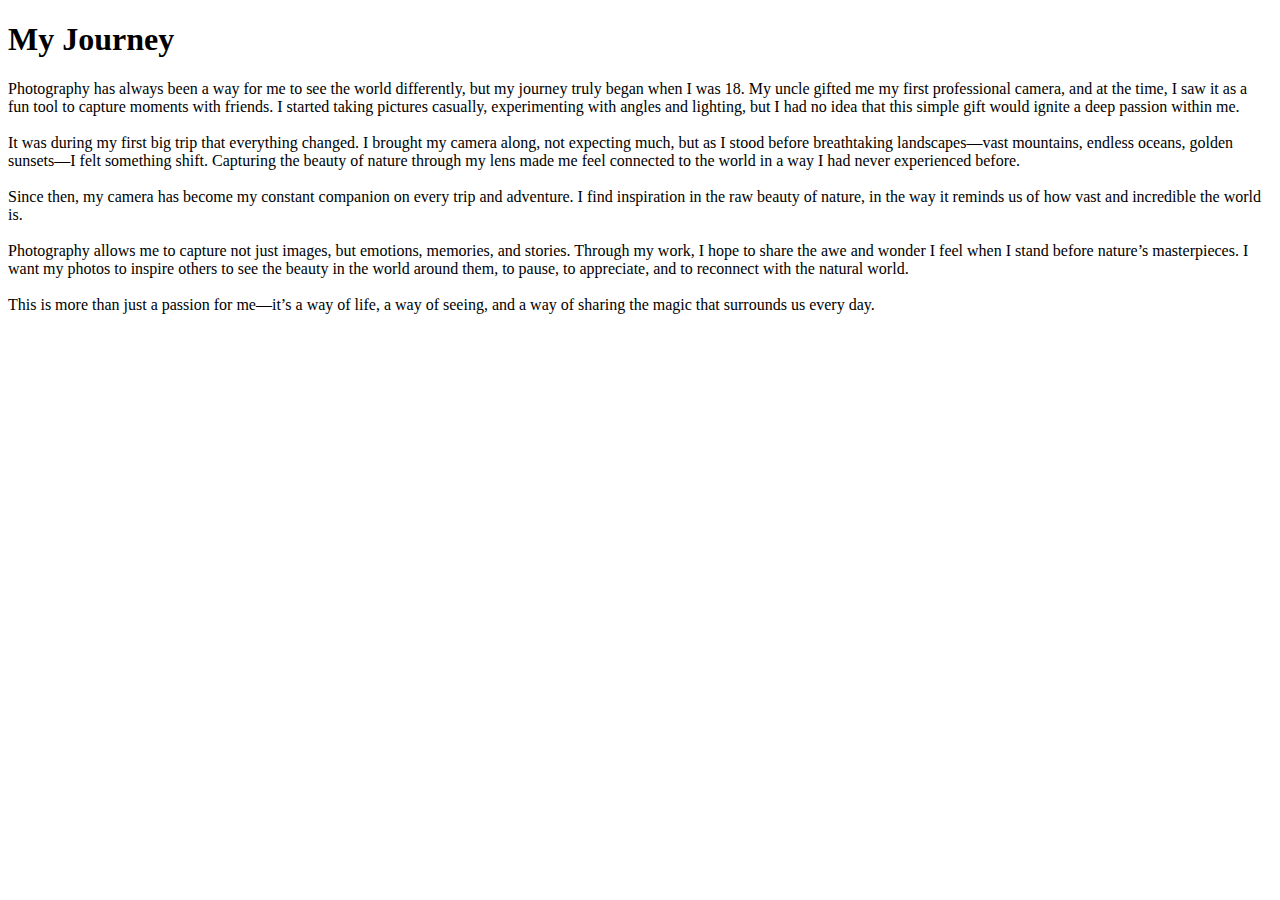
==== aboutme.html @ 914b16df "novo versionamento" ====
<!DOCTYPE html>
<html lang="en">
<head>
    <meta charset="UTF-8">
    <meta name="viewport" content="width=device-width, initial-scale=1.0">
    <title>My Journey</title>
    <!-- Custom CSS -->
    <link rel="stylesheet" href="aboutme.css">
</head>
<body>
    <div class="container">
        <h1>My Journey</h1>
        <p>
            Photography has always been a way for me to see the world differently, but my journey truly began when I was 18. 
            My uncle gifted me my first professional camera, and at the time, I saw it as a fun tool to capture moments with friends. 
            I started taking pictures casually, experimenting with angles and lighting, but I had no idea that this simple gift would ignite a deep passion within me.
            <br><br>
            It was during my first big trip that everything changed. I brought my camera along, not expecting much, but as I stood before breathtaking landscapes—vast mountains, endless oceans, golden sunsets—I felt something shift. 
            Capturing the beauty of nature through my lens made me feel connected to the world in a way I had never experienced before. 
            <br><br>
            Since then, my camera has become my constant companion on every trip and adventure. I find inspiration in the raw beauty of nature, in the way it reminds us of how vast and incredible the world is. 
            <br><br>
            Photography allows me to capture not just images, but emotions, memories, and stories. Through my work, I hope to share the awe and wonder I feel when I stand before nature’s masterpieces. 
            I want my photos to inspire others to see the beauty in the world around them, to pause, to appreciate, and to reconnect with the natural world.
            <br><br>
            This is more than just a passion for me—it’s a way of life, a way of seeing, and a way of sharing the magic that surrounds us every day.
        </p>
    </div>
</body>
</html>
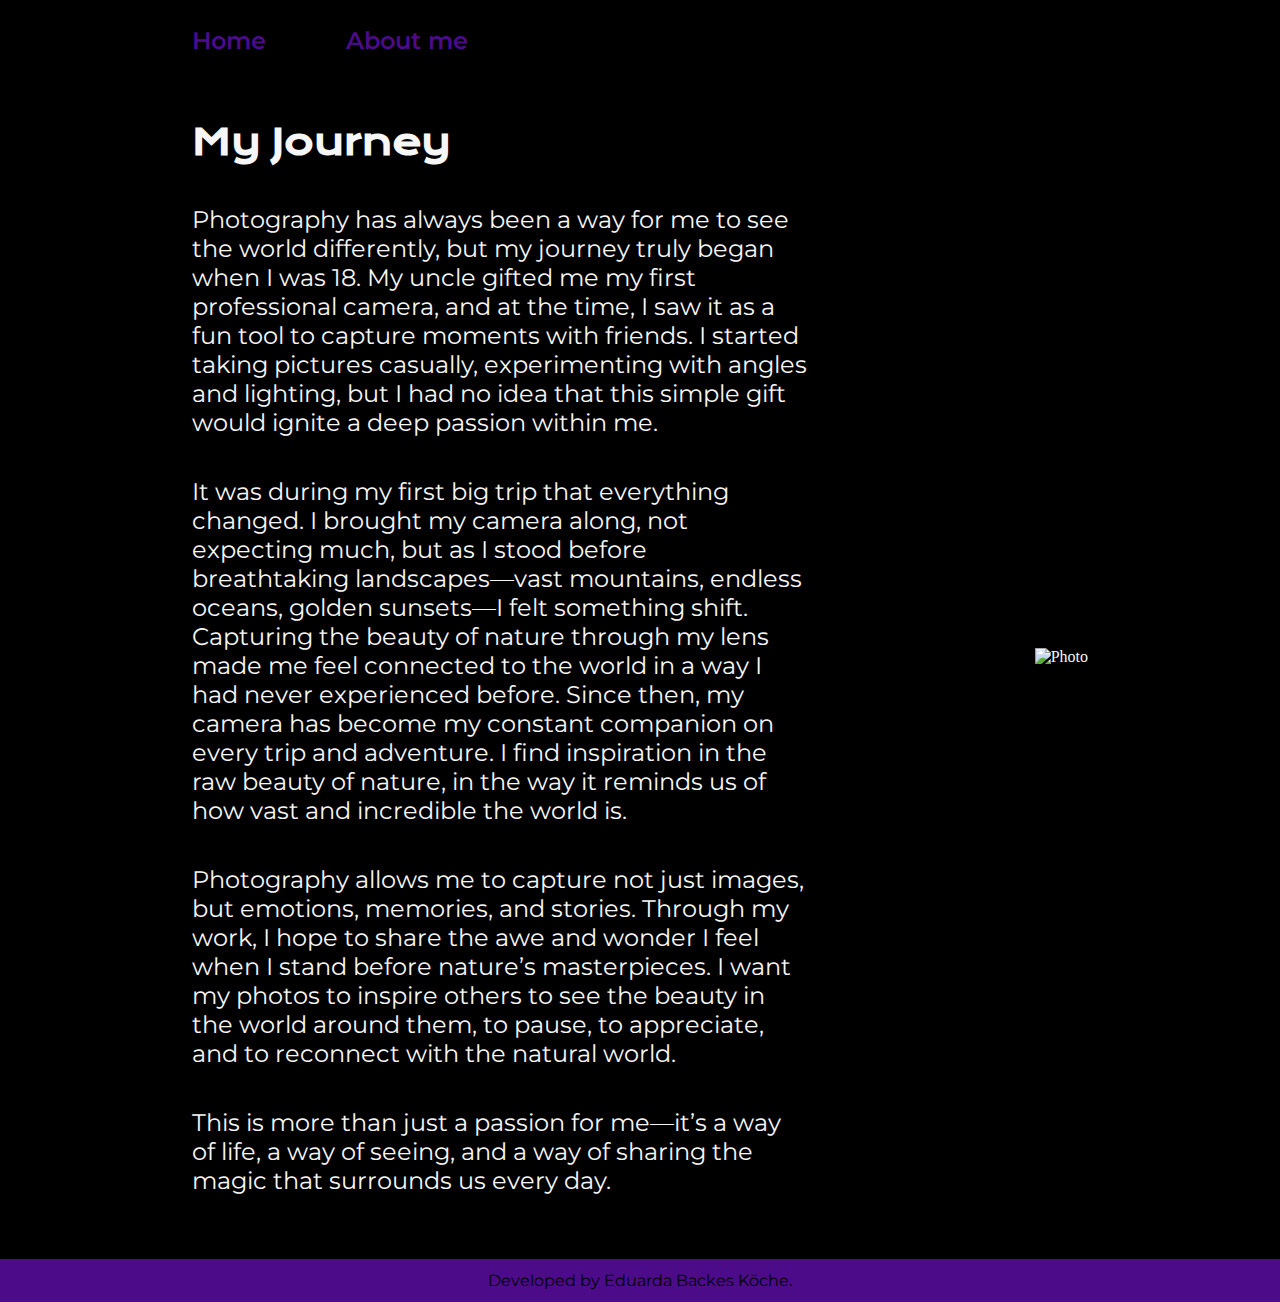
==== commit 0406c193: "commit" ====
--- a/aboutme.html
+++ b/aboutme.html
@@ -1,30 +1,46 @@
 <!DOCTYPE html>
 <html lang="en">
+
 <head>
     <meta charset="UTF-8">
+    <meta http-equiv="X-UA-Compatible" content="IE=edge">
     <meta name="viewport" content="width=device-width, initial-scale=1.0">
-    <title>My Journey</title>
-    <!-- Custom CSS -->
-    <link rel="stylesheet" href="aboutme.css">
+    <title>About me</title>
+    <link rel="stylesheet" href="style.css">
 </head>
+
 <body>
-    <div class="container">
-        <h1>My Journey</h1>
-        <p>
-            Photography has always been a way for me to see the world differently, but my journey truly began when I was 18. 
-            My uncle gifted me my first professional camera, and at the time, I saw it as a fun tool to capture moments with friends. 
+<header class="header">
+    <nav class="header__menu">
+        <a class="header__menu__link" href="index.html">Home</a>
+        <a class="header__menu__link" href="about.html">About me</a>
+    </nav>
+</header>
+
+<main class="presentation">
+    <section class="presentation__content">
+        <h1 class="presentation__content__title">My Journey</h1>
+        <p class="presentation__content__text">Photography has always been a way for me to see the world differently, but my journey truly began when I was 18.
+            My uncle gifted me my first professional camera, and at the time, I saw it as a fun tool to capture moments with friends.
             I started taking pictures casually, experimenting with angles and lighting, but I had no idea that this simple gift would ignite a deep passion within me.
-            <br><br>
-            It was during my first big trip that everything changed. I brought my camera along, not expecting much, but as I stood before breathtaking landscapes—vast mountains, endless oceans, golden sunsets—I felt something shift. 
-            Capturing the beauty of nature through my lens made me feel connected to the world in a way I had never experienced before. 
-            <br><br>
-            Since then, my camera has become my constant companion on every trip and adventure. I find inspiration in the raw beauty of nature, in the way it reminds us of how vast and incredible the world is. 
-            <br><br>
-            Photography allows me to capture not just images, but emotions, memories, and stories. Through my work, I hope to share the awe and wonder I feel when I stand before nature’s masterpieces. 
+        </p>
+        <p class="presentation__content__text">It was during my first big trip that everything changed. I brought my camera along, not expecting much, but as I stood before breathtaking landscapes—vast mountains, endless oceans, golden sunsets—I felt something shift.
+            Capturing the beauty of nature through my lens made me feel connected to the world in a way I had never experienced before.
+            Since then, my camera has become my constant companion on every trip and adventure. I find inspiration in the raw beauty of nature, in the way it reminds us of how vast and incredible the world is.
+        </p>
+        <p class="presentation__content__text">Photography allows me to capture not just images, but emotions, memories, and stories. Through my work, I hope to share the awe and wonder I feel when I stand before nature’s masterpieces.
             I want my photos to inspire others to see the beauty in the world around them, to pause, to appreciate, and to reconnect with the natural world.
-            <br><br>
-            This is more than just a passion for me—it’s a way of life, a way of seeing, and a way of sharing the magic that surrounds us every day.
         </p>
-    </div>
+        <p class="presentation__content__text">This is more than just a passion for me—it’s a way of life, a way of seeing, and a way of sharing the magic that surrounds us every day.
+        </p>
+    </section>
+    <img src="./assets/image.png" alt="Photo">
+    <!-- add img connect with the text -->
+</main>
+
+<footer class="footer">
+    <p>Developed by Eduarda Backes Köche.</p>
+</footer>
 </body>
+
 </html>--- a/style.css
+++ b/style.css
@@ -0,0 +1,169 @@
+@import url('https://fonts.googleapis.com/css2?family=Krona+One&family=Montserrat:wght@400;600&display=swap');
+
+:root {
+    --primary-color: #000000;
+    --secondary-color: #F6F6F6;
+    --tertiary-color: #4c0b89;
+    --hover-color: #272727;
+
+    --primary-font: 'Krona One', sans-serif;
+    --secondary-font: 'Montserrat', sans-serif;
+}
+
+*{
+    margin: 0;
+    padding: 0;
+}
+
+body{
+    box-sizing: border-box;
+    background-color: var(--primary-color);
+    color: var(--secondary-color);
+}
+
+.header{
+    padding: 2% 0% 0% 15%;
+}
+
+.header__menu{
+    display: flex;
+    gap: 80px;
+}
+
+.header__menu__link{
+    font-family: var(--secondary-font);
+    font-size: 24px;
+    font-weight: 600;
+    color: var(--tertiary-color);
+    text-decoration: none;
+}
+
+.presentation{
+    padding: 5% 15%;
+    display: flex;
+    align-items: center;
+    justify-content: space-between;
+}
+
+.presentation__content{
+    width: 615px;
+    display: flex;
+    flex-direction: column;
+    gap: 40px;
+}
+
+.presentation__content__title{
+    font-size: 36px;
+    font-family: var(--primary-font);
+}
+
+.highlight-title{
+    color: var(--tertiary-color);
+}
+
+.presentation__content__text{
+    font-size: 24px;
+    font-family: var(--secondary-font);
+}
+
+.presentation__links__subtitle {
+    font-family: var(--primary-font);
+    font-weight: 400;
+    font-size: 15px;
+}
+
+.presentation__links__link:hover {
+    background-color: var(--hover-color);
+}
+
+
+/* Carousel */
+.image-carousel {
+    position: relative;
+    width: 100%;
+    max-width: 600px; /* Set the maximum size of the image */
+    margin: 0 auto;
+    overflow: hidden;
+}
+
+.carousel-image {
+    width: 100%;
+    height: auto;
+    display: block;
+    transition: opacity 0.5s ease-in-out;
+}
+
+.carousel-nav {
+    position: absolute;
+    top: 50%;
+    width: 100%;
+    display: flex;
+    justify-content: space-between;
+    transform: translateY(-50%);
+}
+
+.carousel-nav button {
+    background-color: rgba(0, 0, 0, 0.5);
+    border: none;
+    color: white;
+    font-size: 24px;
+    padding: 10px;
+    cursor: pointer;
+}
+
+.carousel-nav button:hover {
+    background-color: rgba(0, 0, 0, 0.8);
+}
+
+
+.footer {
+    color: var(--primary-color);
+    background-color: var(--tertiary-color);
+    padding: 12px 24px;  /* Adjusts the footer padding */
+    font-family: var(--secondary-font);
+    display: flex;          /* Using flexbox to align the items */
+    justify-content: center;  /* Centers content inside the footer */
+    align-items: center;    /* Aligns items vertically */
+    flex-direction: column; /* Organizes items in column (text and links) */
+}
+
+.footer__content {
+    display: flex;
+    align-items: center;    /* Ensures the links and text are aligned in the center */
+    gap: 10px;              /* Adds spacing between links and text */
+}
+
+.footer__text {
+    font-size: 14px;         /* Reduces the font size */
+    font-weight: 400;
+}
+
+.presentation__links {
+    display: flex;
+    justify-content: center; /* Centers the links */
+    gap: 10px;               /* Reduces space between links */
+}
+
+.presentation__links__link {
+    display: flex;
+    justify-content: center;
+    align-items: center;
+    gap: 5px;                /* Reduces space between the icon and text */
+    border: 2px solid var(--tertiary-color);
+    width: auto;
+    text-align: center;
+    border-radius: 8px;
+    font-size: 14px;         /* Reduces the font size of the links */
+    padding: 6px 12px;       /* Reduces padding to make links more compact */
+    text-decoration: none;
+    color: var(--secondary-color);
+    font-family: var(--secondary-font);
+}
+
+.presentation__links__link:hover {
+    background-color: var(--hover-color);
+}
+
+.presentation__links__link img {
+    filter: brightness(0) invert(1);  /* This makes the icons turn white */
+}